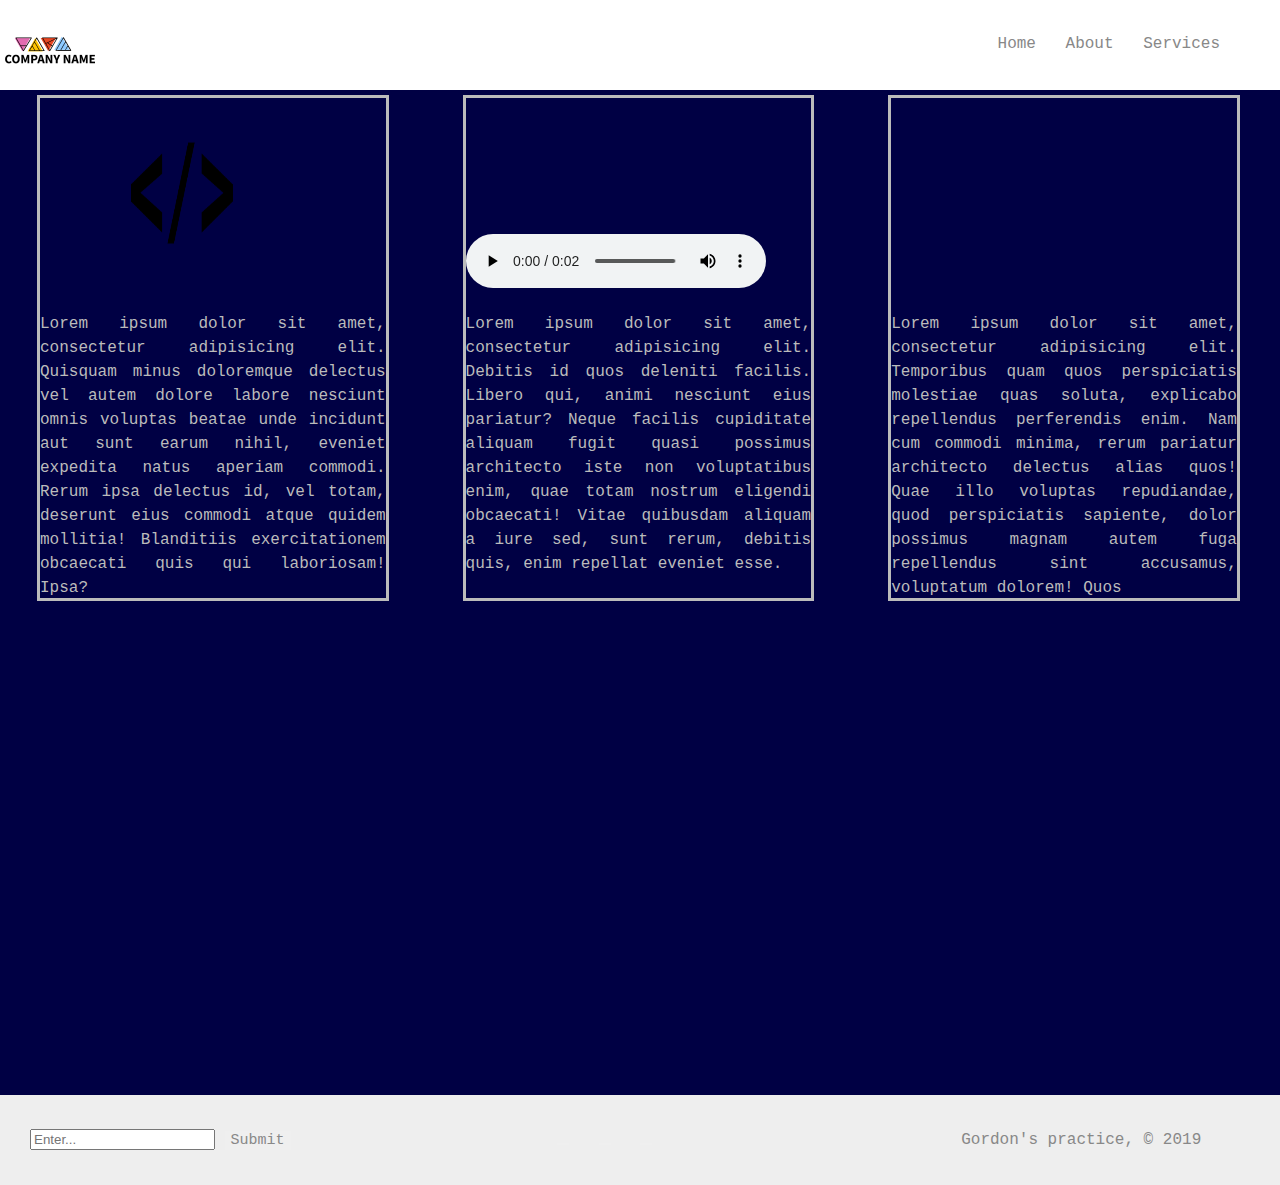
==== about.html @ 22205d1f "first commit" ====
<!DOCTYPE html>
<html lang="en">
    <head>
        <meta charset="UTF-8">
        <meta name="viewport" content="width=device-width">
        <meta name="description" content="A place for me, Gordon Smith, to practice my coding.">
        <meta name="keywords" content="Gordon, Practice, Domain">
        <meta name="author" content="Gordon Smith">
        <title>Gordon's Practice Website | Welcome</title>
        <link rel="stylesheet" href="https://use.fontawesome.com/releases/v5.7.1/css/all.css" integrity="sha384-fnmOCqbTlWIlj8LyTjo7mOUStjsKC4pOpQbqyi7RrhN7udi9RwhKkMHpvLbHG9Sr" crossorigin="anonymous">
        <link rel="stylesheet" href="https://use.fontawesome.com/releases/v5.7.1/css/all.css" integrity="sha384-fnmOCqbTlWIlj8LyTjo7mOUStjsKC4pOpQbqyi7RrhN7udi9RwhKkMHpvLbHG9Sr" crossorigin="anonymous">
        <link rel="stylesheet" href="https://use.fontawesome.com/releases/v5.7.1/css/all.css" integrity="sha384-fnmOCqbTlWIlj8LyTjo7mOUStjsKC4pOpQbqyi7RrhN7udi9RwhKkMHpvLbHG9Sr" crossorigin="anonymous">
        <link href="img/favicon-32x32.png" rel="icon" type="image/png" sizes="32x32" href="/favicon-32x32.png">
        <meta name="msapplication-TileColor" content="#ffffff">
        <meta name="msapplication-TileImage" content="/ms-icon-144x144.png">
        <meta name="theme-color" content="#ffffff">
        <link rel="stylesheet" href="./css/styles.css" type="text/css">
        <link rel="stylesheet" href="./css/about.css" type="text/css">
    </head>
    <body>
        <!---------------------Nav Bar------------------>
        <header class="header">
            <nav class="nav-bar">
                <img class="logo" src="/img/logo.png" alt="Gordon Smith Logo">
                <ul class="nav-list">
                    <li class="list-item"><a class="nav-word" href="index.html">Home</a></li>
                    <li class="list-item"><a class="nav-word" href="about.html">About</a></li>
                    <li class="list-item"><a class="nav-word" href="contact.html">Services</a></li>
                </ul>
            </nav>
        </header class="header">
     
        <!----------------------Main------------------->
        
        <section class="container">
            <div class="column">
                <img class="about-img" src="./img/html.png" alt="">
                <p>Lorem ipsum dolor sit amet, consectetur adipisicing elit. Quisquam minus doloremque delectus vel autem dolore labore nesciunt omnis voluptas beatae unde incidunt aut sunt earum nihil, eveniet expedita natus aperiam commodi. Rerum ipsa delectus id, vel totam, deserunt eius commodi atque quidem mollitia! Blanditiis exercitationem obcaecati quis qui laboriosam! Ipsa?</p>
            </div>
            <div class="column">
               <audio class="about-audio" controls src="./audio/audio.wav"></audio> 
               <p>Lorem ipsum dolor sit amet, consectetur adipisicing elit. Debitis id quos deleniti facilis. Libero qui, animi nesciunt eius pariatur? Neque facilis cupiditate aliquam fugit quasi possimus architecto iste non voluptatibus enim, quae totam nostrum eligendi obcaecati! Vitae quibusdam aliquam a iure sed, sunt rerum, debitis quis, enim repellat eveniet esse.</p>
            </div>
            <div class="column">
                <iframe class="about-vid" src="https://www.youtube.com/embed/GFNGUDT_9_c" frameborder="0" allow="accelerometer; autoplay; encrypted-media; gyroscope; picture-in-picture" allowfullscreen></iframe>
                <p>Lorem ipsum dolor sit amet, consectetur adipisicing elit. Temporibus quam quos perspiciatis molestiae quas soluta, explicabo repellendus perferendis enim. Nam cum commodi minima, rerum pariatur architecto delectus alias quos! Quae illo voluptas repudiandae, quod perspiciatis sapiente, dolor possimus magnam autem fuga repellendus sint accusamus, voluptatum dolorem! Quos </p>
            </div>
        </section>
        <!------------------------Footer---------------------------->
        <footer class="footer">
            <div class="footer-column">
                <form class="submit">
                    <input type="Email" placeholder="Enter...">
                    <button class="submit-outline" type="submit" class="button-one"><a class="submit-button">Submit</a></button>
                </form>
            </div>
            <div class="footer-column social-media">
                <button class="face-button social">
                    <a class="face-icon" href="https://www.facebook.com/profile.php?id=100008493226872" target="_blank">
                        <i class="fab fa-facebook-square"></i>
                    </a>
                </button>
                <button class="insta-button social">
                    <a class="insta-icon" href="https://www.instagram.com/gordon_smith1/" target="_blank">
                        <i class="fab fa-instagram"></i>
                    </a>
                </button>
                <button class="snap-button social">
                    <a class="snap-icon" href="https://accounts.snapchat.com/accounts/snapcodes" target="_blank">
                        <i class="fab fa-snapchat-square"></i>
                    </a>
                </button>
            </div>
            <div class="footer-column copy-right">
                <p class="">Gordon's practice, &copy; 2019</p>
            </div>
        </footer>
    </body>
</html>
---- css/styles.css ----
/*------Global------*/
body {
 margin: 0 auto;
 background-color: #000044;
 color: #bbbbbb;
 font-family: "Courier New", Courier, monospace;
}

/*------NAV BAR------*/
.nav-bar {
 padding: 0;
 height: 90px;
 width: 100%;
 position: fixed;
 top: 0;
 background-color: #ffffff;
 border-bottom: #000044 5px solid;
}

.logo {
 height: 100px;
 width: 100px;
 
}

.nav-list {
 /*padding: 10px 20px 10px 0px;*/
 margin-right: 50px;
 margin-top: 35px;
 float: right;
}

.list-item {
 display: inline-block;
 padding: 0px 10px 0px 10px;
 /*background-color: #ffffff;*/ /*OR*/ background-color: inherit;
 /*border-style: groove;*/
 text-decoration: none;
 
}

.nav-word {
 text-decoration: none;
 /*color: #000000;*/ /*OR*/ color: #888888;
}

.list-item:hover {
 /*Background-color: #000000;*/ /*OR*/ background-color: inherit;
}


.nav-word:hover {
 /*color: #ffffff;*/ /*OR*/ color: #111111;
 
}
/*----Hero Section----*/
.hero {
 background-image: url(../img/showcase2.png);
 height: 350px;
 width: 1280px;
 position: relative;
 top: 0;
 z-index: -1;
 margin-top: 95px;
}

.hero-txt {
 padding-top: 39px;
}

.h-txt {
 background-color: #0eddee;
 color: #000000;
 margin-top: 20px;
 width: 28%;
 margin: auto;
 box-shadow: -8px 5px #bbbbbb;
}

.p-txt {
 color: #cccccc;
 padding-top: 35px;
 width: 50%;
 margin: auto;
}

/*-----Main Body------*/
.main {
 width: 100%;
 height: 475px;
 /*border-style: solid;*/
}

.box {
 width: 49%;
 height: 470px;
 float: left;
 text-align: center;
 background-color: #000066;
 /*border-style: solid;*/
}

.main-img {
 padding-top: 80px;
 width: 50%;
}
/*-------Footer-------*/
.footer {
 background-color: #eeeeee;
 width: 100%;
 height: 90px;
}

.footer-column {
 width: 31%;
 height:35px;
 display: inline-block;
 margin-top: 20px;
 color: #888888;
}

.submit {
 margin-left: 30px;
 border-style: none;
 font-family: "Courier New", Courier, monospace;
}

.outline {
 border-style: none;
}

.submit-outline {
 border-style: none;
}

.submit-button {
 color: #888888;
 font-family: "Courier New", Courier, monospace;
 font-size: 15px;
}

.submit-button:hover {
 color: #111111;
}

.copy-right {
 padding-left: 70px; 
}

.social-media, .copy-right {
 text-align: center;
}

.social {
 margin: 0px 10px 0px 10px; 
}

.face-button {
 font-size: 2em;
 border-style: none;
}

.fa-facebook-square {
 color: #4267b2;
}

.insta-button {
 font-size: 2em;
 border-style: none;
}

.fa-instagram {
 color: #231F20;
}

.snap-button {
 font-size: 2em;
 border-style: none;
}

.fa-snapchat-square {
 color: #FFFC00;
}
/*------About Hero----*/
.column-about {
 width: 31%;
 float: left;
 border-style: solid;
}

.main-about {
 width: 95%;
 height: 300px;
 display: inline-block;
 margin-top: 180px;
 border-style: solid;
}

.img-about {
 width: 30%;
 height: 150px;
}
---- css/about.css ----
.container {
    height: 1000px;
    width: 100%;
    margin-top: 95px;
}

.column {
    height: 500px;
    width: 27%;
    float: left;
    margin: 0px 37px 0px 37px;
    text-align: justify;
    line-height: 1.5;
    border-style: solid;
}

.about-img {
    width: 30%;
    height: 190px;
    margin-left: 90px;
}

.about-audio {
   height: 190px; 
}

.about-vid {
    width: 98%;
    height: 190px;
}
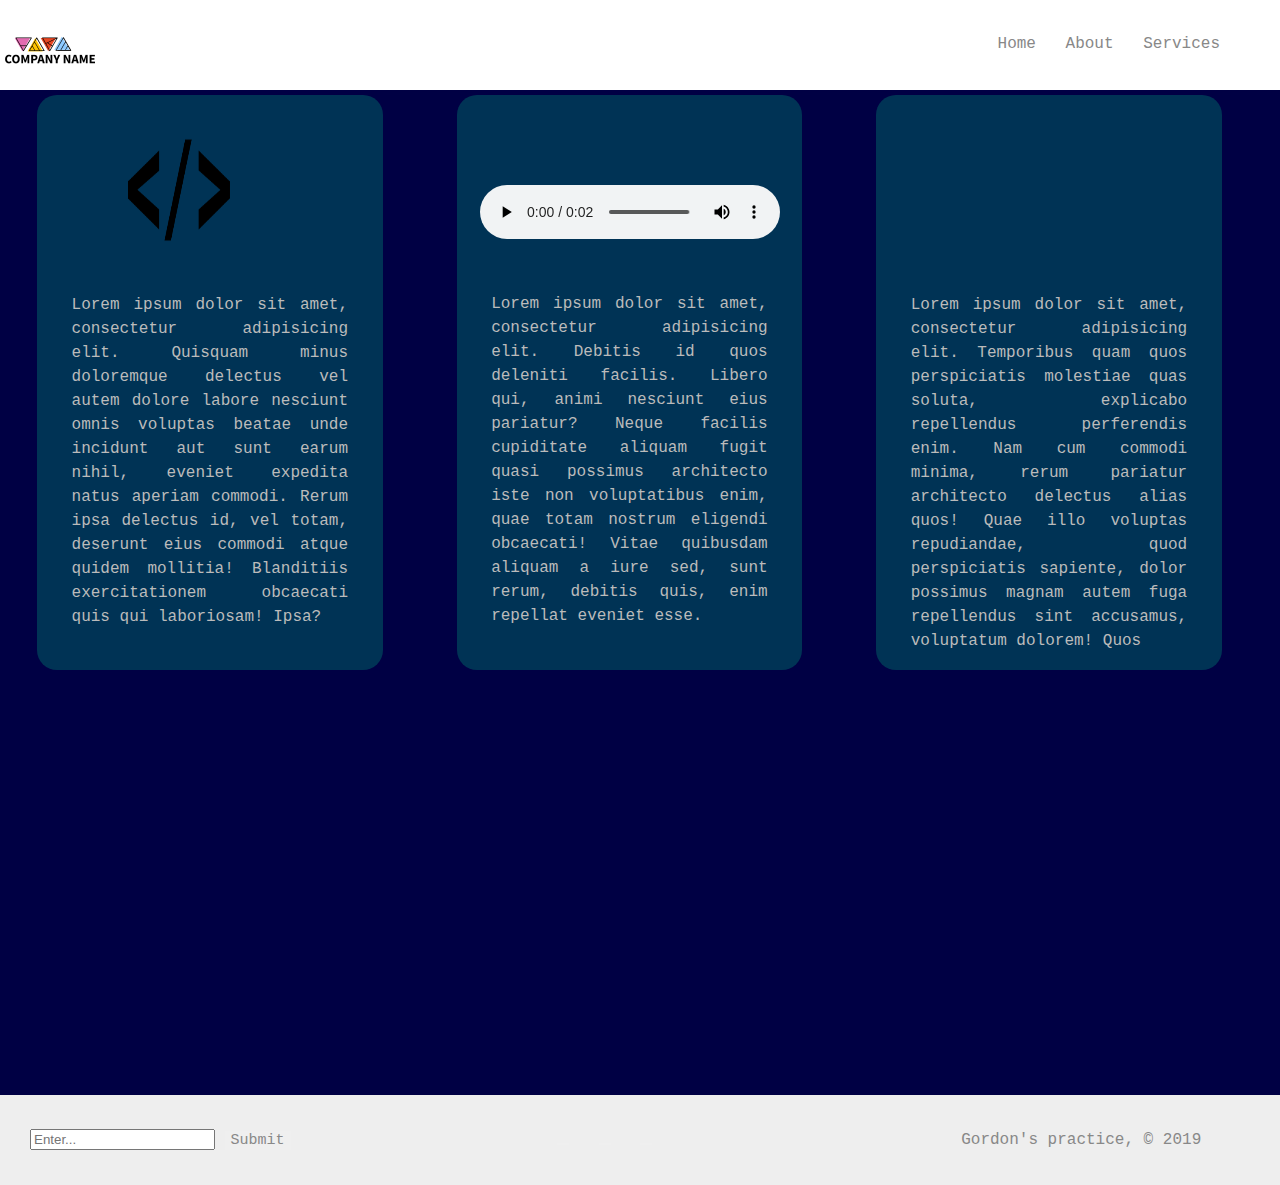
==== commit 674b878d: "about page column adjustments" ====
--- a/about.html
+++ b/about.html
@@ -35,15 +35,15 @@
         <section class="container">
             <div class="column">
                 <img class="about-img" src="./img/html.png" alt="">
-                <p>Lorem ipsum dolor sit amet, consectetur adipisicing elit. Quisquam minus doloremque delectus vel autem dolore labore nesciunt omnis voluptas beatae unde incidunt aut sunt earum nihil, eveniet expedita natus aperiam commodi. Rerum ipsa delectus id, vel totam, deserunt eius commodi atque quidem mollitia! Blanditiis exercitationem obcaecati quis qui laboriosam! Ipsa?</p>
+                <p class="p-text">Lorem ipsum dolor sit amet, consectetur adipisicing elit. Quisquam minus doloremque delectus vel autem dolore labore nesciunt omnis voluptas beatae unde incidunt aut sunt earum nihil, eveniet expedita natus aperiam commodi. Rerum ipsa delectus id, vel totam, deserunt eius commodi atque quidem mollitia! Blanditiis exercitationem obcaecati quis qui laboriosam! Ipsa?</p>
             </div>
             <div class="column">
                <audio class="about-audio" controls src="./audio/audio.wav"></audio> 
-               <p>Lorem ipsum dolor sit amet, consectetur adipisicing elit. Debitis id quos deleniti facilis. Libero qui, animi nesciunt eius pariatur? Neque facilis cupiditate aliquam fugit quasi possimus architecto iste non voluptatibus enim, quae totam nostrum eligendi obcaecati! Vitae quibusdam aliquam a iure sed, sunt rerum, debitis quis, enim repellat eveniet esse.</p>
+               <p class="p-text">Lorem ipsum dolor sit amet, consectetur adipisicing elit. Debitis id quos deleniti facilis. Libero qui, animi nesciunt eius pariatur? Neque facilis cupiditate aliquam fugit quasi possimus architecto iste non voluptatibus enim, quae totam nostrum eligendi obcaecati! Vitae quibusdam aliquam a iure sed, sunt rerum, debitis quis, enim repellat eveniet esse.</p>
             </div>
             <div class="column">
                 <iframe class="about-vid" src="https://www.youtube.com/embed/GFNGUDT_9_c" frameborder="0" allow="accelerometer; autoplay; encrypted-media; gyroscope; picture-in-picture" allowfullscreen></iframe>
-                <p>Lorem ipsum dolor sit amet, consectetur adipisicing elit. Temporibus quam quos perspiciatis molestiae quas soluta, explicabo repellendus perferendis enim. Nam cum commodi minima, rerum pariatur architecto delectus alias quos! Quae illo voluptas repudiandae, quod perspiciatis sapiente, dolor possimus magnam autem fuga repellendus sint accusamus, voluptatum dolorem! Quos </p>
+                <p class="p-text">Lorem ipsum dolor sit amet, consectetur adipisicing elit. Temporibus quam quos perspiciatis molestiae quas soluta, explicabo repellendus perferendis enim. Nam cum commodi minima, rerum pariatur architecto delectus alias quos! Quae illo voluptas repudiandae, quod perspiciatis sapiente, dolor possimus magnam autem fuga repellendus sint accusamus, voluptatum dolorem! Quos </p>
             </div>
         </section>
         <!------------------------Footer---------------------------->
--- a/css/styles.css
+++ b/css/styles.css
@@ -87,22 +87,46 @@
 /*-----Main Body------*/
 .main {
  width: 100%;
- height: 475px;
+ height: 575px;
  /*border-style: solid;*/
 }
 
 .box {
- width: 49%;
- height: 470px;
+ width: 35%;
+ height: 530px;
+ border-radius: 20px;
  float: left;
  text-align: center;
- background-color: #000066;
+ background-color: #003355;
+ text-align: justify;
+ margin: 20px 95px 20px 95px;
  /*border-style: solid;*/
 }
 
+.box-img {
+ width: 35%;
+ height: 250px;
+ border-radius: 20px;
+ float: left;
+ text-align: center;
+ background-color: #003355;
+ margin: 150px 95px 20px 95px;
+}
+
+.h-box {
+ width: 85%;
+ margin: 20px 170px 0px 170px;
+}
+
+.p-box {
+ width: 80%;
+ margin: 20px 40px 0px 40px;
+}
+
 .main-img {
- padding-top: 80px;
  width: 50%;
+ height: 100px;
+ margin: 80px 90px 200px 110px;
 }
 /*-------Footer-------*/
 .footer {
--- a/css/about.css
+++ b/css/about.css
@@ -5,13 +5,20 @@
 }
 
 .column {
-    height: 500px;
+    height: 575px;
     width: 27%;
     float: left;
     margin: 0px 37px 0px 37px;
     text-align: justify;
     line-height: 1.5;
-    border-style: solid;
+    background-color: #003355;
+    border-radius: 20px;
+    
+}
+
+.p-text {
+    width: 80%;
+    margin: 0 auto;
 }
 
 .about-img {
@@ -21,11 +28,11 @@
 }
 
 .about-audio {
-   height: 190px; 
+   margin: 90px 23px 45px 23px;
 }
 
 .about-vid {
-    width: 98%;
+    width: 85%;
     height: 190px;
 }
 
